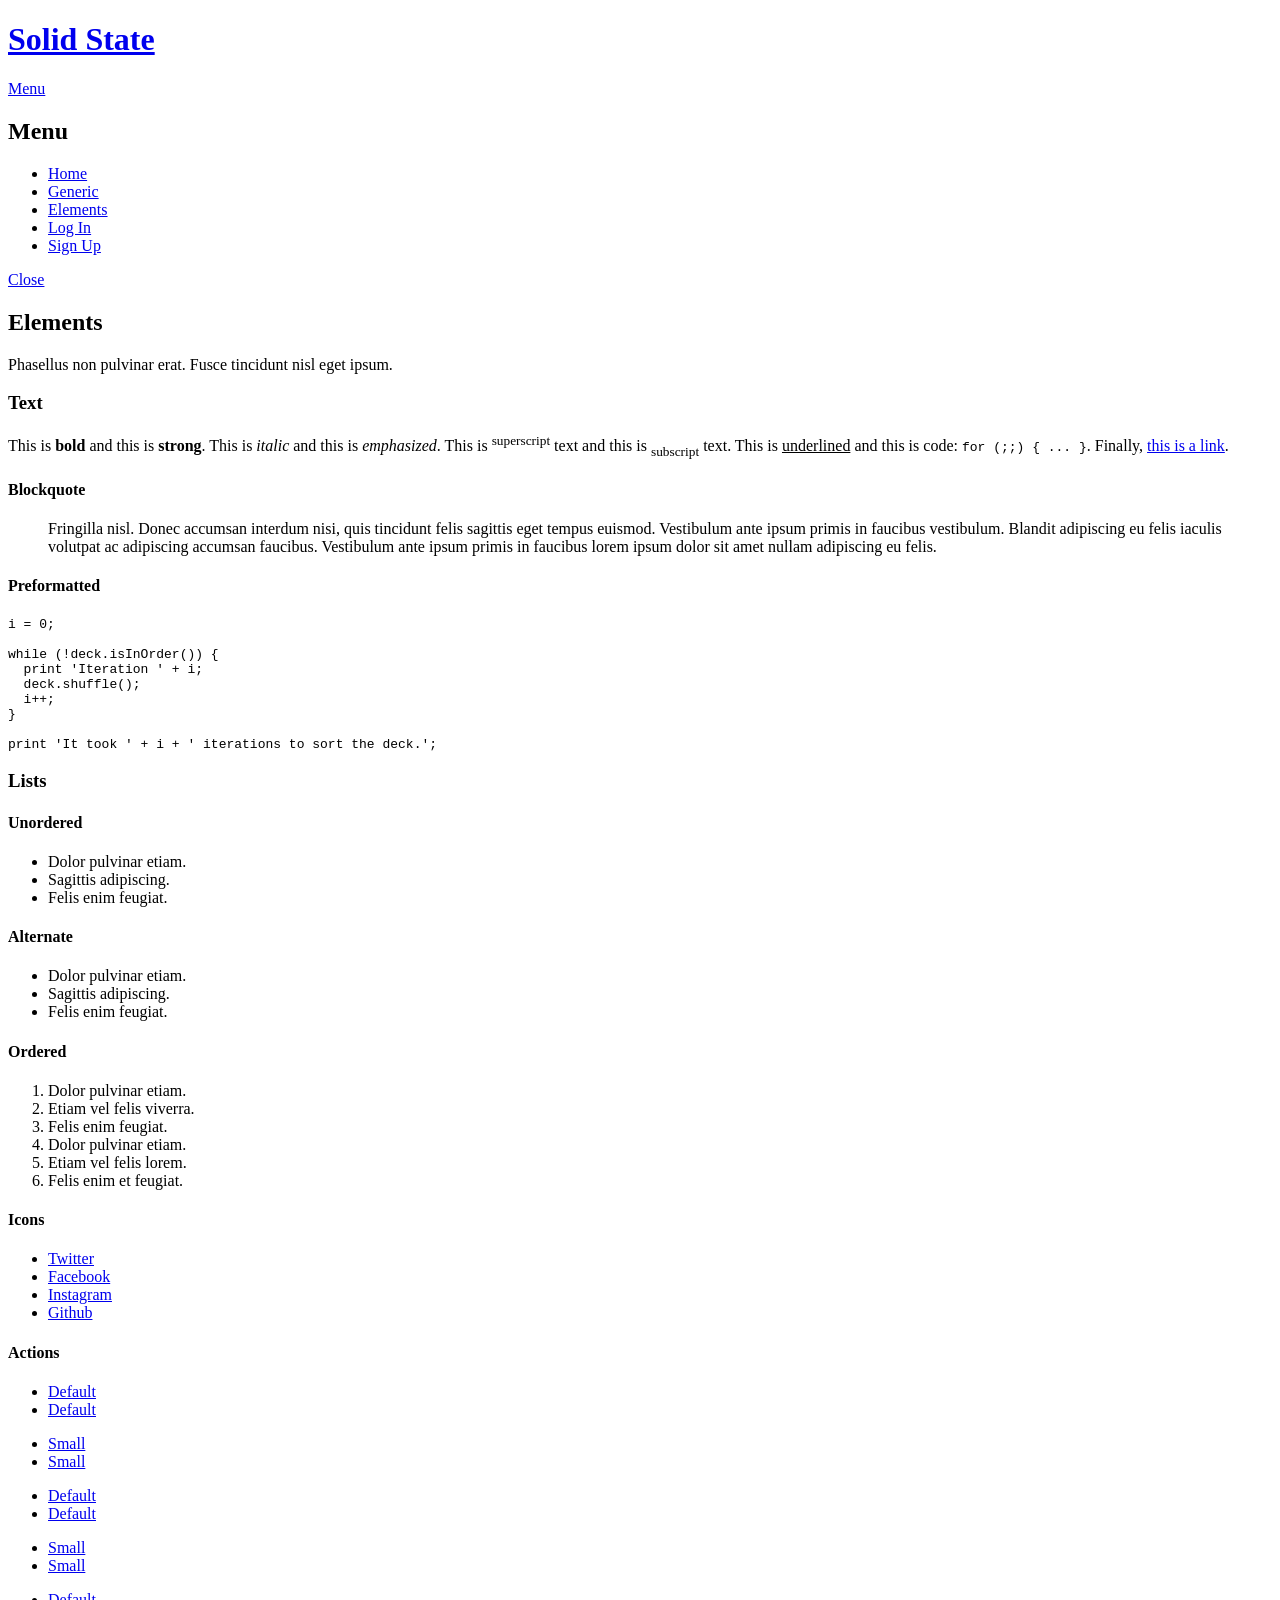
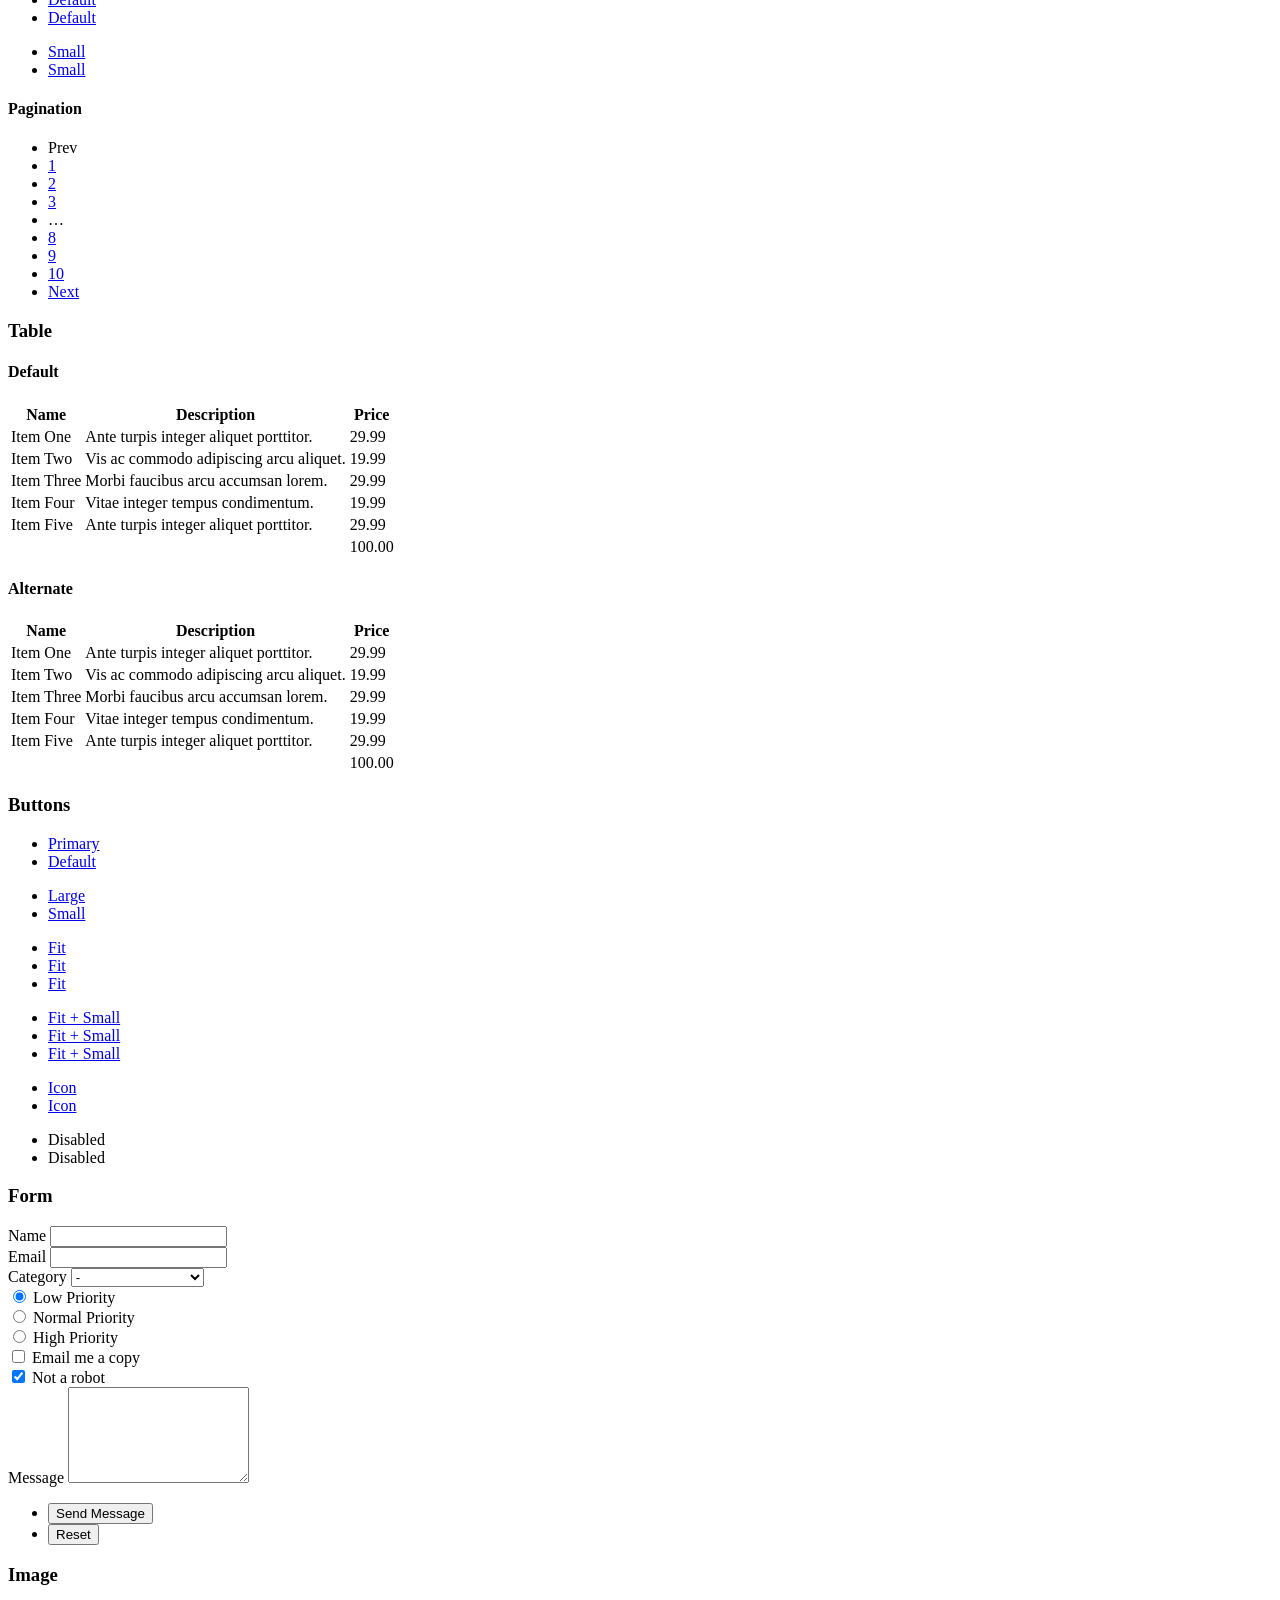
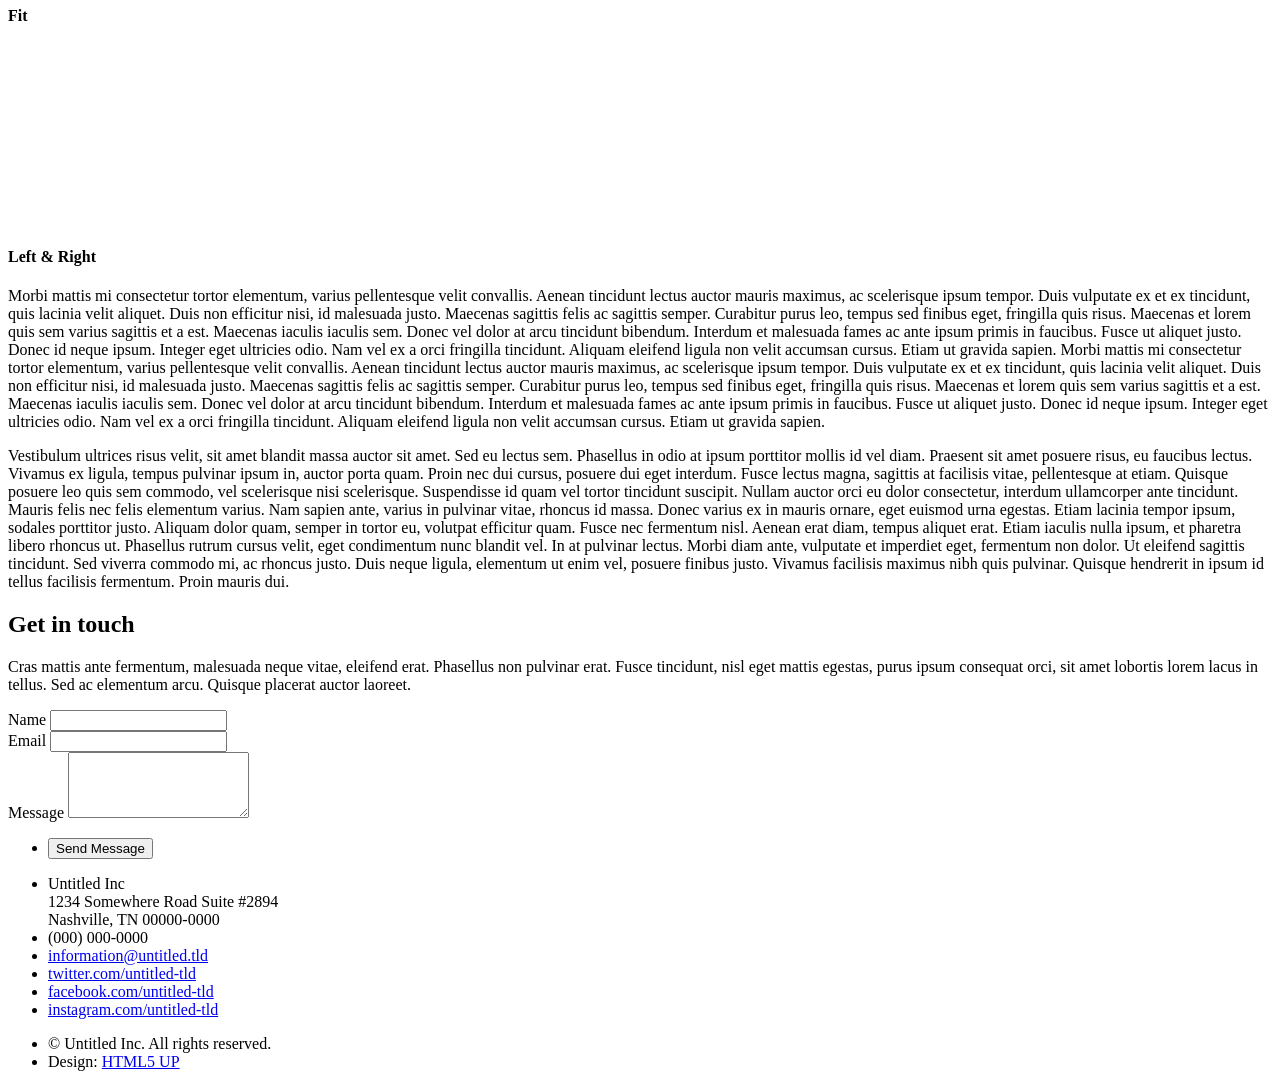
==== elements.html @ e8a44927 "Add files via upload" ====
<!DOCTYPE HTML>
<!--
	Solid State by HTML5 UP
	html5up.net | @ajlkn
	Free for personal and commercial use under the CCA 3.0 license (html5up.net/license)
-->
<html>
	<head>
		<title>Elements - Solid State by HTML5 UP</title>
		<meta charset="utf-8" />
		<meta name="viewport" content="width=device-width, initial-scale=1, user-scalable=no" />
		<link rel="stylesheet" href="assets/css/main.css" />
		<noscript><link rel="stylesheet" href="assets/css/noscript.css" /></noscript>
	</head>
	<body class="is-preload">

		<!-- Page Wrapper -->
			<div id="page-wrapper">

				<!-- Header -->
					<header id="header">
						<h1><a href="index.html">Solid State</a></h1>
						<nav>
							<a href="#menu">Menu</a>
						</nav>
					</header>

				<!-- Menu -->
					<nav id="menu">
						<div class="inner">
							<h2>Menu</h2>
							<ul class="links">
								<li><a href="index.html">Home</a></li>
								<li><a href="generic.html">Generic</a></li>
								<li><a href="elements.html">Elements</a></li>
								<li><a href="#">Log In</a></li>
								<li><a href="#">Sign Up</a></li>
							</ul>
							<a href="#" class="close">Close</a>
						</div>
					</nav>

				<!-- Wrapper -->
					<section id="wrapper">
						<header>
							<div class="inner">
								<h2>Elements</h2>
								<p>Phasellus non pulvinar erat. Fusce tincidunt nisl eget ipsum.</p>
							</div>
						</header>

						<!-- Content -->
							<div class="wrapper">
								<div class="inner">

									<section>
										<h3 class="major">Text</h3>
										<p>This is <b>bold</b> and this is <strong>strong</strong>. This is <i>italic</i> and this is <em>emphasized</em>.
										This is <sup>superscript</sup> text and this is <sub>subscript</sub> text.
										This is <u>underlined</u> and this is code: <code>for (;;) { ... }</code>. Finally, <a href="#">this is a link</a>.</p>
										<h4>Blockquote</h4>
										<blockquote>Fringilla nisl. Donec accumsan interdum nisi, quis tincidunt felis sagittis eget tempus euismod. Vestibulum ante ipsum primis in faucibus vestibulum. Blandit adipiscing eu felis iaculis volutpat ac adipiscing accumsan faucibus. Vestibulum ante ipsum primis in faucibus lorem ipsum dolor sit amet nullam adipiscing eu felis.</blockquote>
										<h4>Preformatted</h4>
										<pre><code>i = 0;

while (!deck.isInOrder()) {
  print 'Iteration ' + i;
  deck.shuffle();
  i++;
}

print 'It took ' + i + ' iterations to sort the deck.';</code></pre>
									</section>

									<section>
										<h3 class="major">Lists</h3>
										<div class="row">
											<div class="col-6 col-12-medium">
												<h4>Unordered</h4>
												<ul>
													<li>Dolor pulvinar etiam.</li>
													<li>Sagittis adipiscing.</li>
													<li>Felis enim feugiat.</li>
												</ul>
												<h4>Alternate</h4>
												<ul class="alt">
													<li>Dolor pulvinar etiam.</li>
													<li>Sagittis adipiscing.</li>
													<li>Felis enim feugiat.</li>
												</ul>
											</div>
											<div class="col-6 col-12-medium">
												<h4>Ordered</h4>
												<ol>
													<li>Dolor pulvinar etiam.</li>
													<li>Etiam vel felis viverra.</li>
													<li>Felis enim feugiat.</li>
													<li>Dolor pulvinar etiam.</li>
													<li>Etiam vel felis lorem.</li>
													<li>Felis enim et feugiat.</li>
												</ol>
												<h4>Icons</h4>
												<ul class="icons">
													<li><a href="#" class="icon fa-twitter"><span class="label">Twitter</span></a></li>
													<li><a href="#" class="icon fa-facebook"><span class="label">Facebook</span></a></li>
													<li><a href="#" class="icon fa-instagram"><span class="label">Instagram</span></a></li>
													<li><a href="#" class="icon fa-github"><span class="label">Github</span></a></li>
												</ul>
											</div>
										</div>
										<h4>Actions</h4>
										<div class="row">
											<div class="col-6 col-12-medium">
												<ul class="actions">
													<li><a href="#" class="button primary">Default</a></li>
													<li><a href="#" class="button">Default</a></li>
												</ul>
												<ul class="actions small">
													<li><a href="#" class="button primary small">Small</a></li>
													<li><a href="#" class="button small">Small</a></li>
												</ul>
												<ul class="actions stacked">
													<li><a href="#" class="button primary">Default</a></li>
													<li><a href="#" class="button">Default</a></li>
												</ul>
												<ul class="actions stacked small">
													<li><a href="#" class="button primary small">Small</a></li>
													<li><a href="#" class="button small">Small</a></li>
												</ul>
											</div>
											<div class="col-6 col-12-medium">
												<ul class="actions stacked">
													<li><a href="#" class="button primary fit">Default</a></li>
													<li><a href="#" class="button fit">Default</a></li>
												</ul>
												<ul class="actions stacked small">
													<li><a href="#" class="button primary small fit">Small</a></li>
													<li><a href="#" class="button small fit">Small</a></li>
												</ul>
											</div>
										</div>
										<h4>Pagination</h4>
										<ul class="pagination">
											<li><span class="button small disabled">Prev</span></li>
											<li><a href="#" class="page active">1</a></li>
											<li><a href="#" class="page">2</a></li>
											<li><a href="#" class="page">3</a></li>
											<li><span>&hellip;</span></li>
											<li><a href="#" class="page">8</a></li>
											<li><a href="#" class="page">9</a></li>
											<li><a href="#" class="page">10</a></li>
											<li><a href="#" class="button small">Next</a></li>
										</ul>
									</section>

									<section>
										<h3 class="major">Table</h3>
										<h4>Default</h4>
										<div class="table-wrapper">
											<table>
												<thead>
													<tr>
														<th>Name</th>
														<th>Description</th>
														<th>Price</th>
													</tr>
												</thead>
												<tbody>
													<tr>
														<td>Item One</td>
														<td>Ante turpis integer aliquet porttitor.</td>
														<td>29.99</td>
													</tr>
													<tr>
														<td>Item Two</td>
														<td>Vis ac commodo adipiscing arcu aliquet.</td>
														<td>19.99</td>
													</tr>
													<tr>
														<td>Item Three</td>
														<td> Morbi faucibus arcu accumsan lorem.</td>
														<td>29.99</td>
													</tr>
													<tr>
														<td>Item Four</td>
														<td>Vitae integer tempus condimentum.</td>
														<td>19.99</td>
													</tr>
													<tr>
														<td>Item Five</td>
														<td>Ante turpis integer aliquet porttitor.</td>
														<td>29.99</td>
													</tr>
												</tbody>
												<tfoot>
													<tr>
														<td colspan="2"></td>
														<td>100.00</td>
													</tr>
												</tfoot>
											</table>
										</div>

										<h4>Alternate</h4>
										<div class="table-wrapper">
											<table class="alt">
												<thead>
													<tr>
														<th>Name</th>
														<th>Description</th>
														<th>Price</th>
													</tr>
												</thead>
												<tbody>
													<tr>
														<td>Item One</td>
														<td>Ante turpis integer aliquet porttitor.</td>
														<td>29.99</td>
													</tr>
													<tr>
														<td>Item Two</td>
														<td>Vis ac commodo adipiscing arcu aliquet.</td>
														<td>19.99</td>
													</tr>
													<tr>
														<td>Item Three</td>
														<td> Morbi faucibus arcu accumsan lorem.</td>
														<td>29.99</td>
													</tr>
													<tr>
														<td>Item Four</td>
														<td>Vitae integer tempus condimentum.</td>
														<td>19.99</td>
													</tr>
													<tr>
														<td>Item Five</td>
														<td>Ante turpis integer aliquet porttitor.</td>
														<td>29.99</td>
													</tr>
												</tbody>
												<tfoot>
													<tr>
														<td colspan="2"></td>
														<td>100.00</td>
													</tr>
												</tfoot>
											</table>
										</div>
									</section>

									<section>
										<h3 class="major">Buttons</h3>
										<ul class="actions">
											<li><a href="#" class="button primary">Primary</a></li>
											<li><a href="#" class="button">Default</a></li>
										</ul>
										<ul class="actions">
											<li><a href="#" class="button large">Large</a></li>
											<li><a href="#" class="button small">Small</a></li>
										</ul>
										<ul class="actions fit">
											<li><a href="#" class="button fit">Fit</a></li>
											<li><a href="#" class="button primary fit">Fit</a></li>
											<li><a href="#" class="button fit">Fit</a></li>
										</ul>
										<ul class="actions fit small">
											<li><a href="#" class="button primary fit small">Fit + Small</a></li>
											<li><a href="#" class="button fit small">Fit + Small</a></li>
											<li><a href="#" class="button primary fit small">Fit + Small</a></li>
										</ul>
										<ul class="actions">
											<li><a href="#" class="button primary icon fa-download">Icon</a></li>
											<li><a href="#" class="button icon fa-download">Icon</a></li>
										</ul>
										<ul class="actions">
											<li><span class="button primary disabled">Disabled</span></li>
											<li><span class="button disabled">Disabled</span></li>
										</ul>
									</section>

									<section>
										<h3 class="major">Form</h3>
										<form method="post" action="#">
											<div class="row gtr-uniform">
												<div class="col-6 col-12-xsmall">
													<label for="demo-name">Name</label>
													<input type="text" name="demo-name" id="demo-name" value="" />
												</div>
												<div class="col-6 col-12-xsmall">
													<label for="demo-email">Email</label>
													<input type="email" name="demo-email" id="demo-email" value="" />
												</div>
												<div class="col-12">
													<label for="demo-category">Category</label>
													<select name="demo-category" id="demo-category">
														<option value="">-</option>
														<option value="1">Manufacturing</option>
														<option value="1">Shipping</option>
														<option value="1">Administration</option>
														<option value="1">Human Resources</option>
													</select>
												</div>
												<div class="col-4 col-12-small">
													<input type="radio" id="demo-priority-low" name="demo-priority" checked>
													<label for="demo-priority-low">Low Priority</label>
												</div>
												<div class="col-4 col-12-small">
													<input type="radio" id="demo-priority-normal" name="demo-priority">
													<label for="demo-priority-normal">Normal Priority</label>
												</div>
												<div class="col-4 col-12-small">
													<input type="radio" id="demo-priority-high" name="demo-priority">
													<label for="demo-priority-high">High Priority</label>
												</div>
												<div class="col-6 col-12-small">
													<input type="checkbox" id="demo-copy" name="demo-copy">
													<label for="demo-copy">Email me a copy</label>
												</div>
												<div class="col-6 col-12-small">
													<input type="checkbox" id="demo-human" name="demo-human" checked>
													<label for="demo-human">Not a robot</label>
												</div>
												<div class="col-12">
													<label for="demo-message">Message</label>
													<textarea name="demo-message" id="demo-message" rows="6"></textarea>
												</div>
												<div class="col-12">
													<ul class="actions">
														<li><input type="submit" value="Send Message" class="primary" /></li>
														<li><input type="reset" value="Reset" /></li>
													</ul>
												</div>
											</div>
										</form>
									</section>

									<section>
										<h3 class="major">Image</h3>
										<h4>Fit</h4>
										<div class="box alt">
											<div class="row gtr-uniform">
												<div class="col-12"><span class="image fit"><img src="images/pic08.jpg" alt="" /></span></div>
												<div class="col-4"><span class="image fit"><img src="images/pic05.jpg" alt="" /></span></div>
												<div class="col-4"><span class="image fit"><img src="images/pic06.jpg" alt="" /></span></div>
												<div class="col-4"><span class="image fit"><img src="images/pic07.jpg" alt="" /></span></div>
												<div class="col-4"><span class="image fit"><img src="images/pic07.jpg" alt="" /></span></div>
												<div class="col-4"><span class="image fit"><img src="images/pic05.jpg" alt="" /></span></div>
												<div class="col-4"><span class="image fit"><img src="images/pic06.jpg" alt="" /></span></div>
												<div class="col-4"><span class="image fit"><img src="images/pic06.jpg" alt="" /></span></div>
												<div class="col-4"><span class="image fit"><img src="images/pic07.jpg" alt="" /></span></div>
												<div class="col-4"><span class="image fit"><img src="images/pic05.jpg" alt="" /></span></div>
											</div>
										</div>
										<h4>Left &amp; Right</h4>
										<p><span class="image left"><img src="images/pic01.jpg" alt="" /></span>Morbi mattis mi consectetur tortor elementum, varius pellentesque velit convallis. Aenean tincidunt lectus auctor mauris maximus, ac scelerisque ipsum tempor. Duis vulputate ex et ex tincidunt, quis lacinia velit aliquet. Duis non efficitur nisi, id malesuada justo. Maecenas sagittis felis ac sagittis semper. Curabitur purus leo, tempus sed finibus eget, fringilla quis risus. Maecenas et lorem quis sem varius sagittis et a est. Maecenas iaculis iaculis sem. Donec vel dolor at arcu tincidunt bibendum. Interdum et malesuada fames ac ante ipsum primis in faucibus. Fusce ut aliquet justo. Donec id neque ipsum. Integer eget ultricies odio. Nam vel ex a orci fringilla tincidunt. Aliquam eleifend ligula non velit accumsan cursus. Etiam ut gravida sapien. Morbi mattis mi consectetur tortor elementum, varius pellentesque velit convallis. Aenean tincidunt lectus auctor mauris maximus, ac scelerisque ipsum tempor. Duis vulputate ex et ex tincidunt, quis lacinia velit aliquet. Duis non efficitur nisi, id malesuada justo. Maecenas sagittis felis ac sagittis semper. Curabitur purus leo, tempus sed finibus eget, fringilla quis risus. Maecenas et lorem quis sem varius sagittis et a est. Maecenas iaculis iaculis sem. Donec vel dolor at arcu tincidunt bibendum. Interdum et malesuada fames ac ante ipsum primis in faucibus. Fusce ut aliquet justo. Donec id neque ipsum. Integer eget ultricies odio. Nam vel ex a orci fringilla tincidunt. Aliquam eleifend ligula non velit accumsan cursus. Etiam ut gravida sapien.</p>
										<p><span class="image right"><img src="images/pic02.jpg" alt="" /></span>Vestibulum ultrices risus velit, sit amet blandit massa auctor sit amet. Sed eu lectus sem. Phasellus in odio at ipsum porttitor mollis id vel diam. Praesent sit amet posuere risus, eu faucibus lectus. Vivamus ex ligula, tempus pulvinar ipsum in, auctor porta quam. Proin nec dui cursus, posuere dui eget interdum. Fusce lectus magna, sagittis at facilisis vitae, pellentesque at etiam. Quisque posuere leo quis sem commodo, vel scelerisque nisi scelerisque. Suspendisse id quam vel tortor tincidunt suscipit. Nullam auctor orci eu dolor consectetur, interdum ullamcorper ante tincidunt. Mauris felis nec felis elementum varius. Nam sapien ante, varius in pulvinar vitae, rhoncus id massa. Donec varius ex in mauris ornare, eget euismod urna egestas. Etiam lacinia tempor ipsum, sodales porttitor justo. Aliquam dolor quam, semper in tortor eu, volutpat efficitur quam. Fusce nec fermentum nisl. Aenean erat diam, tempus aliquet erat. Etiam iaculis nulla ipsum, et pharetra libero rhoncus ut. Phasellus rutrum cursus velit, eget condimentum nunc blandit vel. In at pulvinar lectus. Morbi diam ante, vulputate et imperdiet eget, fermentum non dolor. Ut eleifend sagittis tincidunt. Sed viverra commodo mi, ac rhoncus justo. Duis neque ligula, elementum ut enim vel, posuere finibus justo. Vivamus facilisis maximus nibh quis pulvinar. Quisque hendrerit in ipsum id tellus facilisis fermentum. Proin mauris dui.</p>
									</section>

								</div>
							</div>

					</section>

				<!-- Footer -->
					<section id="footer">
						<div class="inner">
							<h2 class="major">Get in touch</h2>
							<p>Cras mattis ante fermentum, malesuada neque vitae, eleifend erat. Phasellus non pulvinar erat. Fusce tincidunt, nisl eget mattis egestas, purus ipsum consequat orci, sit amet lobortis lorem lacus in tellus. Sed ac elementum arcu. Quisque placerat auctor laoreet.</p>
							<form method="post" action="#">
								<div class="fields">
									<div class="field">
										<label for="name">Name</label>
										<input type="text" name="name" id="name" />
									</div>
									<div class="field">
										<label for="email">Email</label>
										<input type="email" name="email" id="email" />
									</div>
									<div class="field">
										<label for="message">Message</label>
										<textarea name="message" id="message" rows="4"></textarea>
									</div>
								</div>
								<ul class="actions">
									<li><input type="submit" value="Send Message" /></li>
								</ul>
							</form>
							<ul class="contact">
								<li class="fa-home">
									Untitled Inc<br />
									1234 Somewhere Road Suite #2894<br />
									Nashville, TN 00000-0000
								</li>
								<li class="fa-phone">(000) 000-0000</li>
								<li class="fa-envelope"><a href="#">information@untitled.tld</a></li>
								<li class="fa-twitter"><a href="#">twitter.com/untitled-tld</a></li>
								<li class="fa-facebook"><a href="#">facebook.com/untitled-tld</a></li>
								<li class="fa-instagram"><a href="#">instagram.com/untitled-tld</a></li>
							</ul>
							<ul class="copyright">
								<li>&copy; Untitled Inc. All rights reserved.</li><li>Design: <a href="http://html5up.net">HTML5 UP</a></li>
							</ul>
						</div>
					</section>

			</div>

		<!-- Scripts -->
			<script src="assets/js/jquery.min.js"></script>
			<script src="assets/js/jquery.scrollex.min.js"></script>
			<script src="assets/js/browser.min.js"></script>
			<script src="assets/js/breakpoints.min.js"></script>
			<script src="assets/js/util.js"></script>
			<script src="assets/js/main.js"></script>

	</body>
</html>
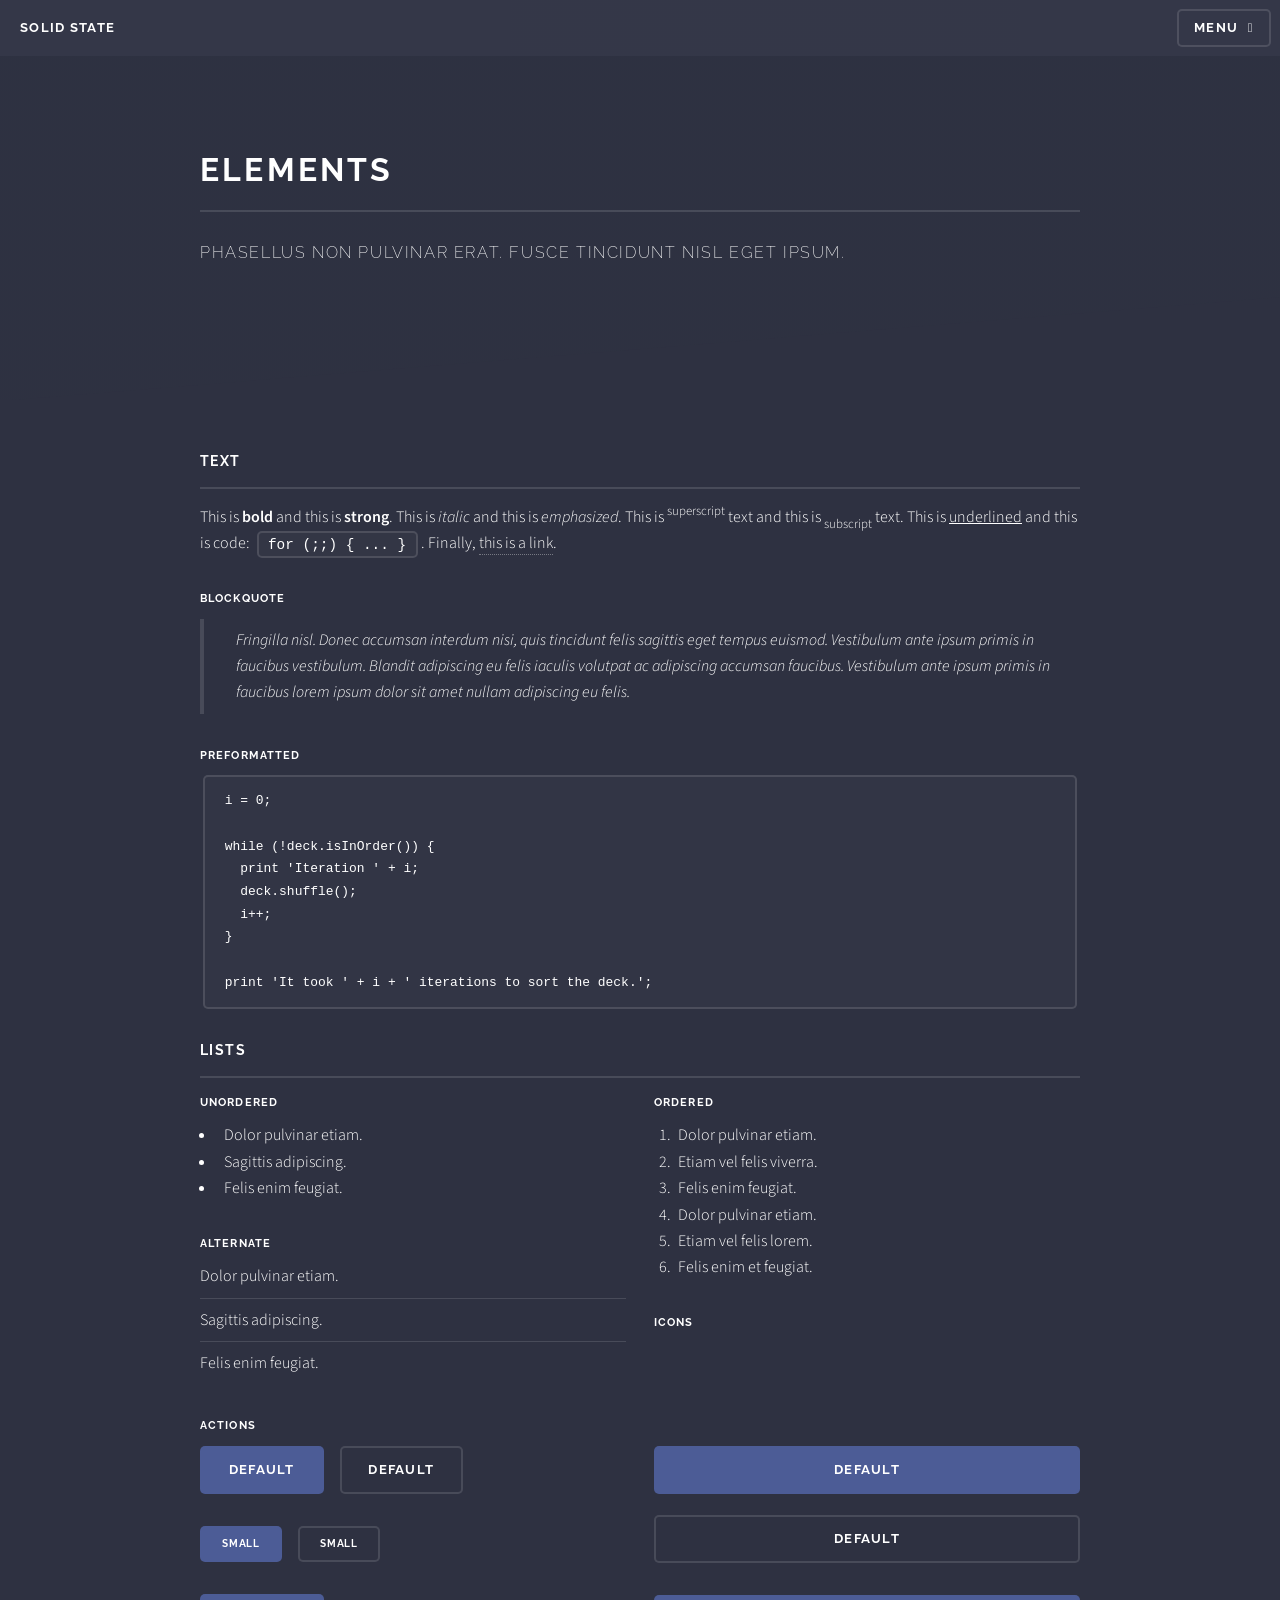
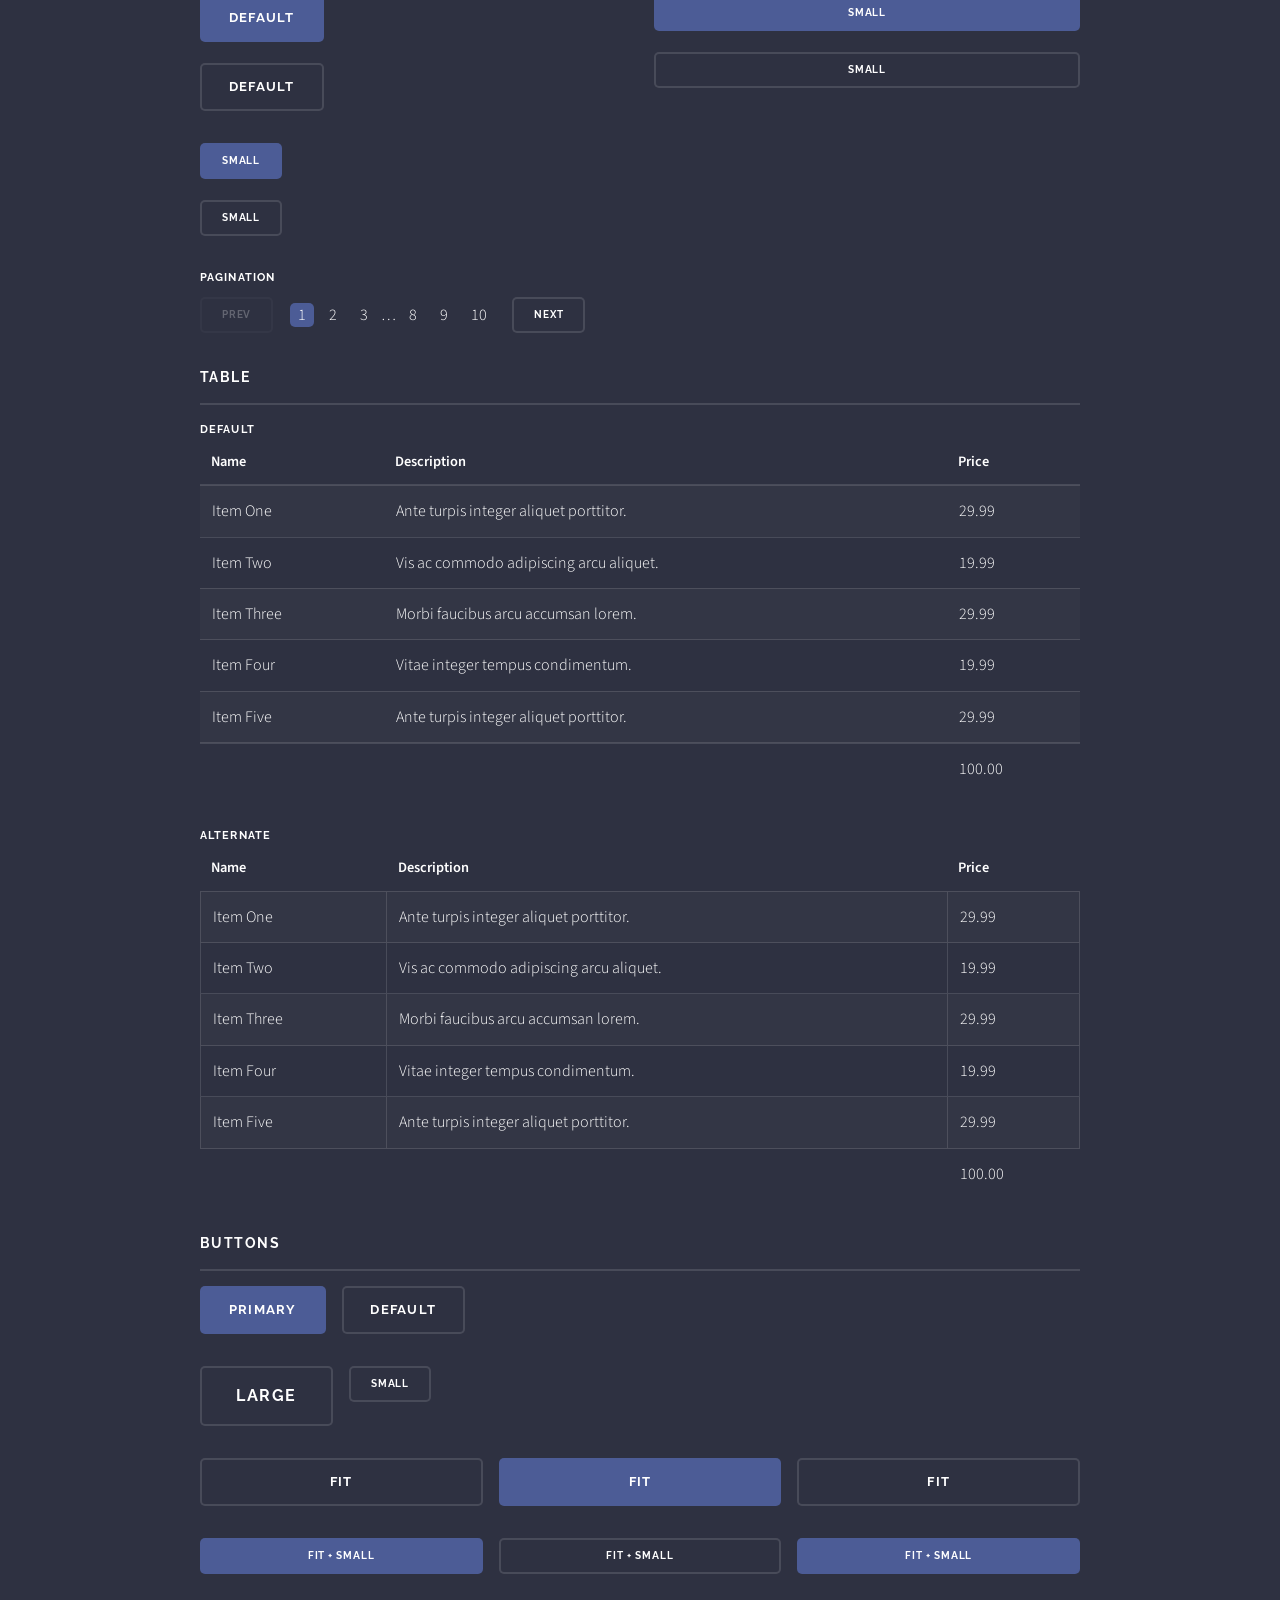
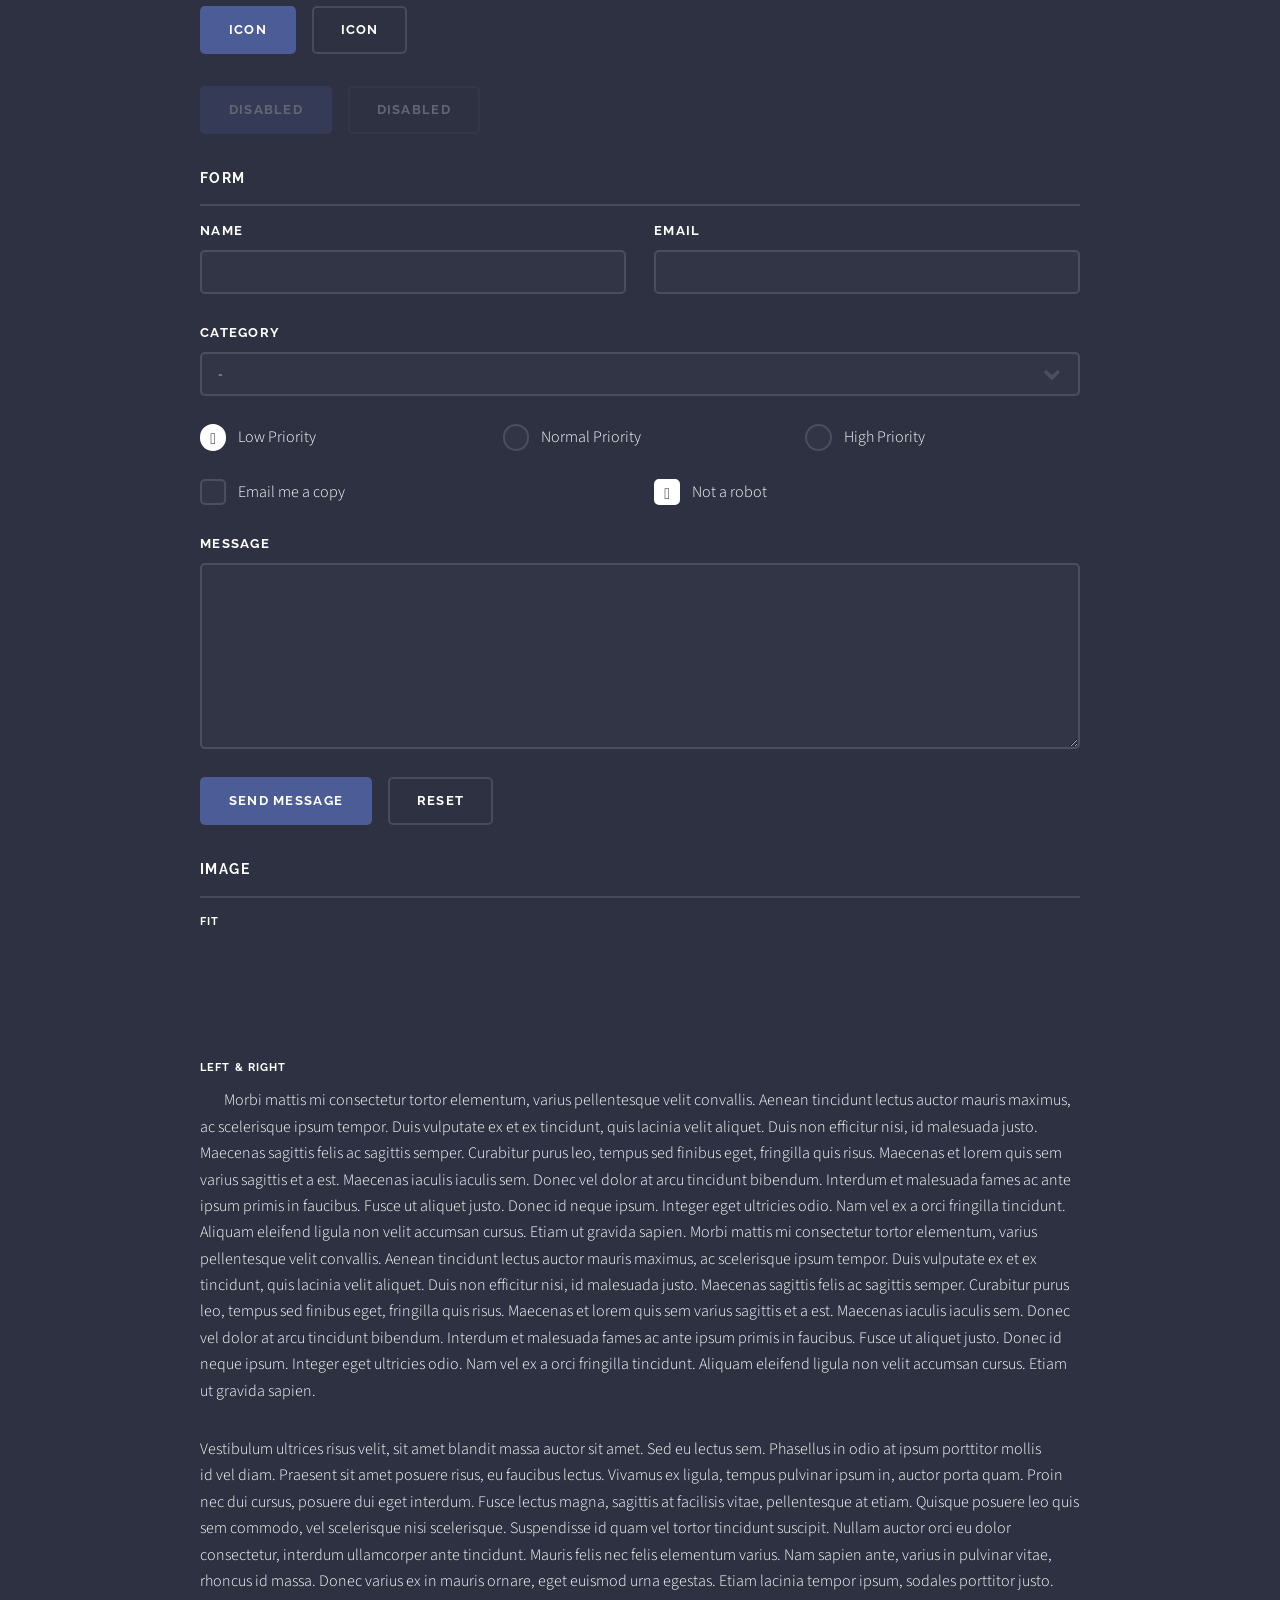
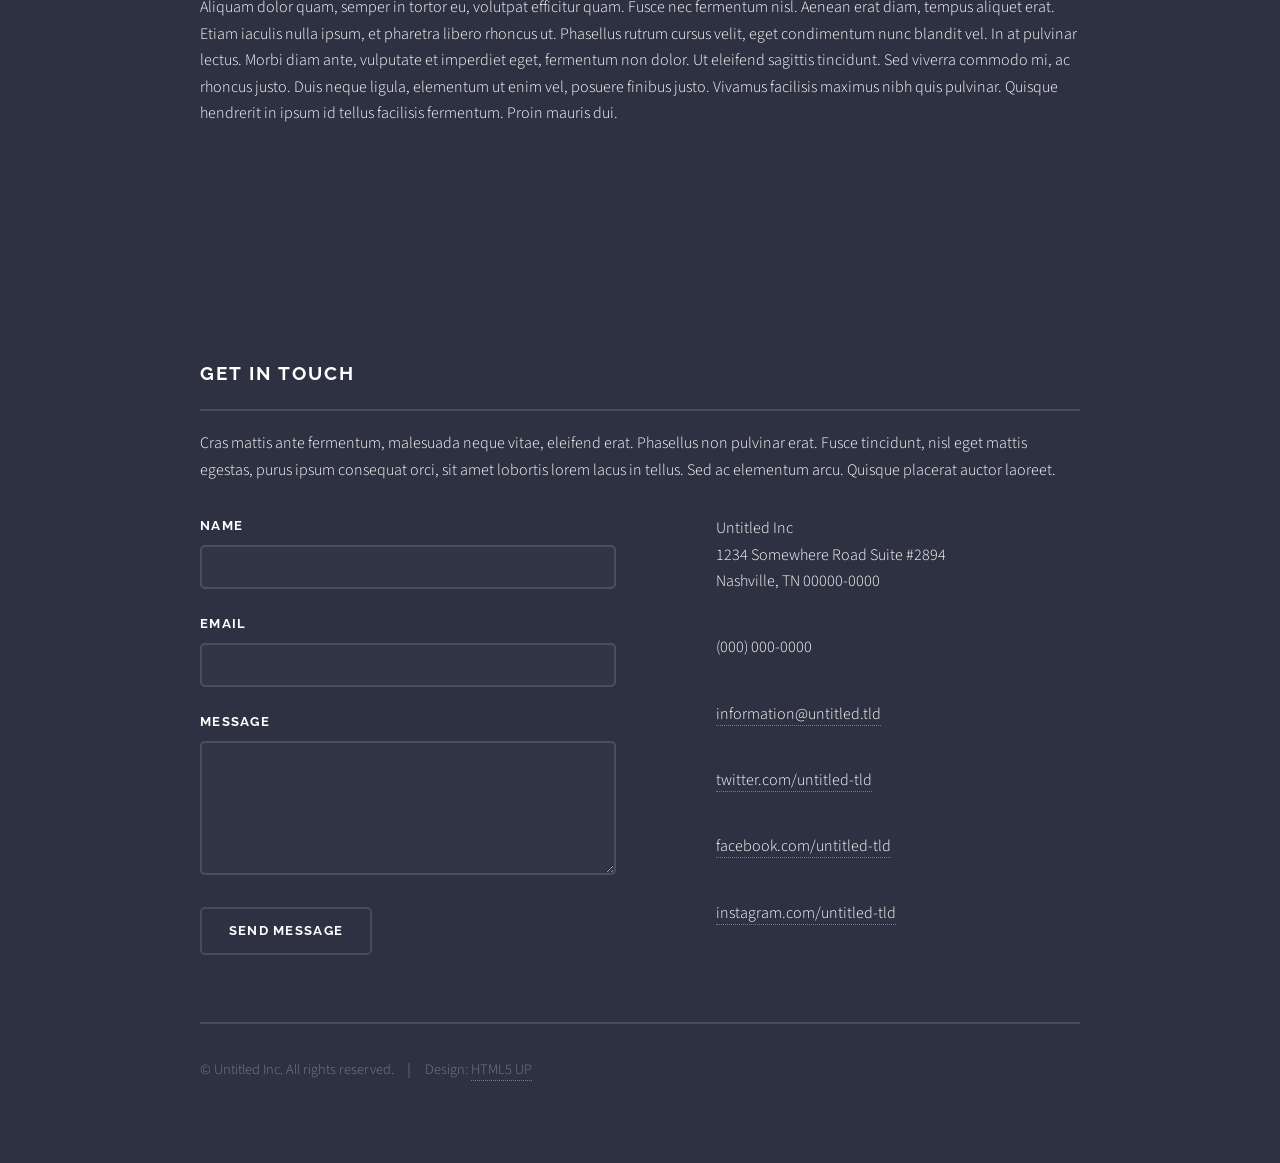
==== commit 551fc921: "stuff" ====
--- a/elements.html
+++ b/elements.html
@@ -33,7 +33,7 @@
 								<li><a href="index.html">Home</a></li>
 								<li><a href="generic.html">Generic</a></li>
 								<li><a href="elements.html">Elements</a></li>
-								<li><a href="#">Log In</a></li>
+								<li><a href="#">Project</a></li>
 								<li><a href="#">Sign Up</a></li>
 							</ul>
 							<a href="#" class="close">Close</a>
